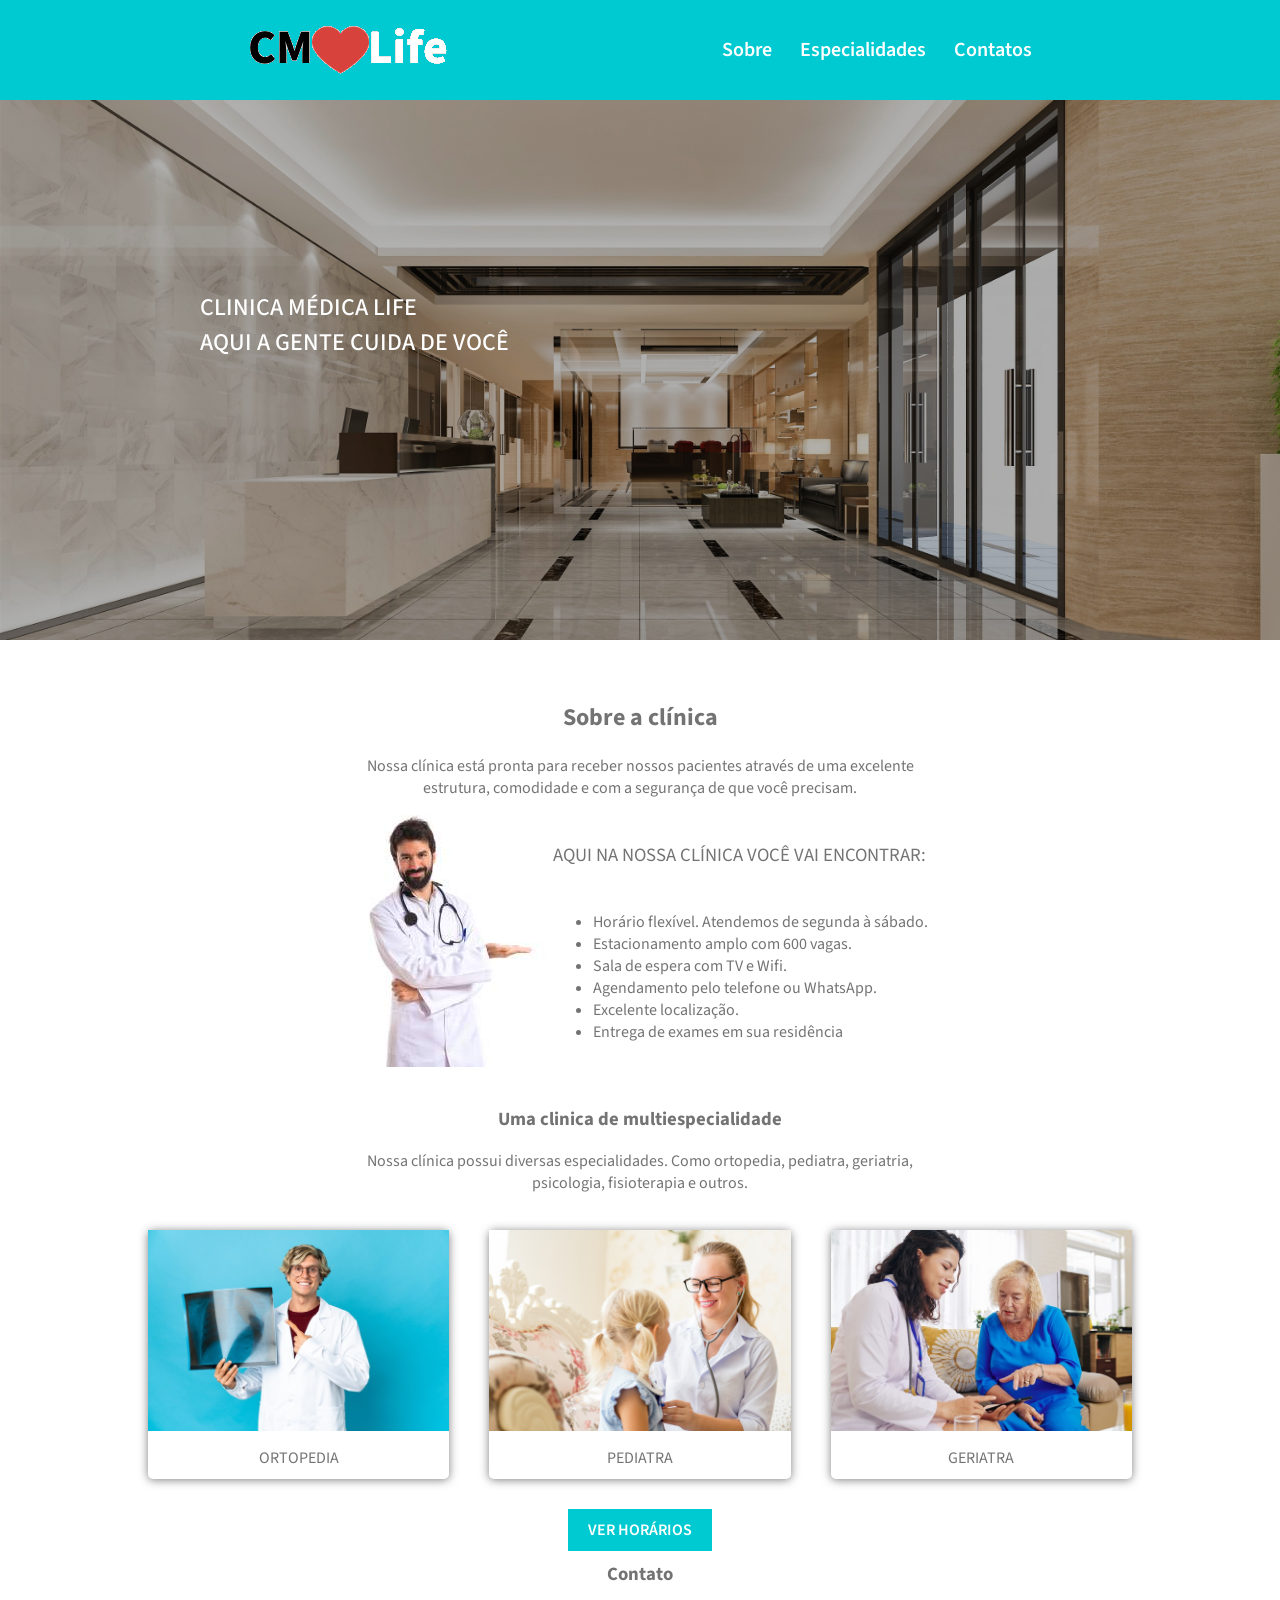
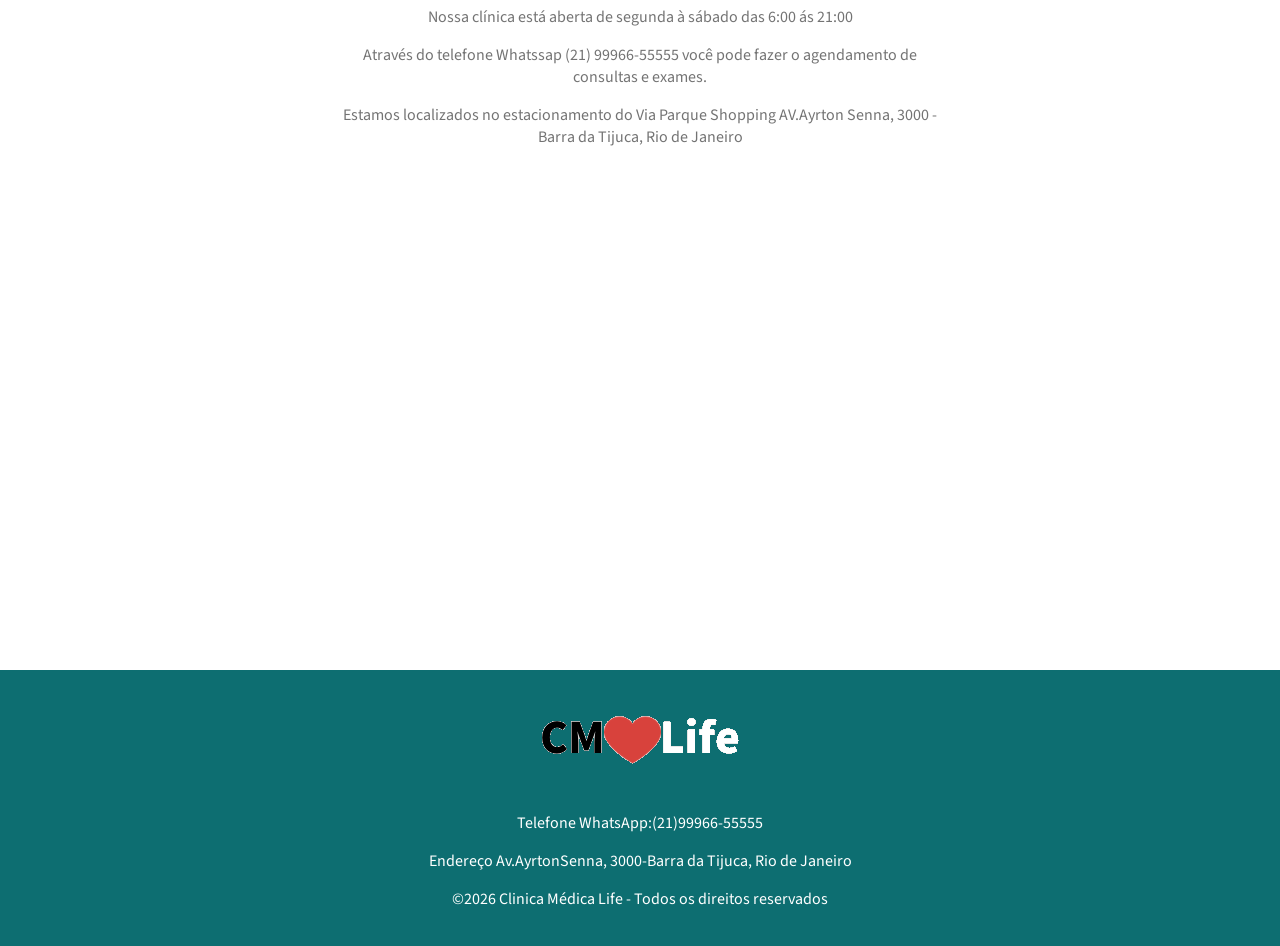
==== index.html @ 6b314852 "primeiro commit" ====
<!DOCTYPE html>
<html lang="pt-Br">

<head>
    <meta charset="UTF-8">
    <meta name="viewport" content="width=device-width, initial-scale=1.0">
    <link rel="stylesheet"
        href="https://fonts.googleapis.com/css2?family=Source+Sans+Pro:ital,wght@0,200;0,300;0,400;0,600;0,700;0,900;1,200;1,300;1,400;1,600;1,700;1,900&display=swap">
    <link rel="stylesheet" href="style-home.css">
    <link rel="stylesheet" href="style-geral.css">
    <title>CMLife - Home</title>
</head>

<body>
    <header class="topo">
        <img src="assets/logo.png" alt="">
        <nav>
            <a href="#sobre">Sobre</a>
            <a href="#especialidades">Especialidades</a>
            <a href="#contato">Contatos</a>
        </nav>
    </header>
    <main>
        <section class="banner">
            <h1>Clinica Médica Life<br>Aqui a gente cuida de você</h1>
        </section>

        <section id="sobre" class="box-sobre container">
            <div class="container-titulo">
                <h2>Sobre a clínica</h2>
                <p>Nossa clínica está pronta para receber nossos pacientes através de uma excelente estrutura,
                    comodidade e com a segurança de que você precisam.</p>
            </div>  
            <div class="box-sobre-conteudo"> 
                <img src="assets/medico.jpg" alt="">
                <div class="box-sobre-texto">
                    <h3>Aqui na nossa clínica você vai encontrar:</h3>
                    <ul>
                        <li>Horário flexível. Atendemos de segunda à sábado.</li>
                        <li>Estacionamento amplo com 600 vagas.</li>
                        <li>Sala de espera com TV e Wifi.</li>
                        <li>Agendamento pelo telefone ou WhatsApp.</li>
                        <li>Excelente localização.</li>
                        <li>Entrega de exames em sua residência</li>
                    </ul>
                </div>
            </div>
        </section>

        <section id="especialidades" class="container">
            <div class="container-titulo">
                <h3>Uma clinica de multiespecialidade</h3>
                <p>Nossa clínica possui diversas especialidades. Como ortopedia, pediatra, geriatria, psicologia,
                    fisioterapia e outros.
                </p>
            </div>
            <div class="box-especialidades">
                <figure class="box-especialidade">
                    <img src="assets/ortopedia1.png" alt="ortopedia">
                    <figcaption>Ortopedia</figcaption>
                </figure>
                <figure class="box-especialidade">
                    <img src="assets/pediatra.png" alt="pediatria">
                    <figcaption>Pediatra</figcaption>
                </figure>
                <figure class="box-especialidade">
                    <img src="assets/geriatra.png" alt="geriatra">
                    <figcaption>Geriatra</figcaption>
                </figure>
            </div>
            <div class="box-link-horario">
                <a class="link-horario" href="especialidades.html">Ver Horários</a>
            </div>
        </section>

        <section id="contato">
            <div class="container-titulo">
                <h3>Contato</h3>
                <p>Nossa clínica está aberta de segunda à sábado das 6:00 ás 21:00</p>
                <p>Através do telefone Whatssap (21) 99966-55555 você pode fazer o agendamento de consultas e exames.
                </p>
                <p>Estamos localizados no estacionamento do Via Parque Shopping AV.Ayrton Senna, 3000 - Barra da Tijuca,
                    Rio de Janeiro</p>
            </div>

            <div class="container-mapa container">
                <iframe
                    src="https://www.google.com/maps/embed?pb=!1m18!1m12!1m3!1d3672.9619335968036!2d-43.371923924145!3d-22.988427240794955!2m3!1f0!2f0!3f0!3m2!1i1024!2i768!4f13.1!3m3!1m2!1s0x9bda2ed54ec2e1%3A0x4431d262cad1d163!2sAv.%20Ayrton%20Senna%2C%203000%20-%20Barra%20da%20Tijuca%2C%20Rio%20de%20Janeiro%20-%20RJ%2C%2022775-003!5e0!3m2!1spt-BR!2sbr!4v1778504531691!5m2!1spt-BR!2sbr"
                    width="100%" height="400" style="border:0;" allowfullscreen="" loading="lazy"
                    referrerpolicy="no-referrer-when-downgrade"></iframe>
            </div>
        </section>
    </main>

    <footer>
        <img src="assets/logo.png" alt="logo-footer">
        <p>Telefone WhatsApp:(21)99966-55555</p>
        <p>Endereço Av.AyrtonSenna, 3000-Barra da Tijuca, Rio de Janeiro</p>
        <p>©2026 Clinica Médica Life - Todos os direitos reservados</p>
    </footer>
</body>

</html>
---- style-home.css ----
/*Banner*/
.banner {
    position: relative;
    width: 100%;
    height: 60vh;
    background-image: url(assets/recepcao.png);
    background-size: cover;
    background-position: center;
}

.banner h1 {
    position: absolute;
    top: 170px;
    left: 200px;
    color: white;
    text-transform: uppercase;
    font-weight: 500;
}

/*Sobre*/
.box-sobre {
    display: flex;
    flex-direction: column;
    justify-content: center;
    align-items: center;
    padding: 40px 0 20px 0;
}

.box-sobre-conteudo {
    display: flex;
}

.box-sobre-texto {
    display: flex;
    flex-direction: column;
    justify-content: space-evenly;
}

.box-sobre-texto h3 {
    text-transform: uppercase;
    font-weight: 400;
}

/*Especialidades*/
.box-especialidades {
    display: flex;
    flex-wrap: wrap;
    justify-content: center;
}

.box-especialidade {
    border-radius: 5px;
    box-shadow: 0px 1px 10px rgb(0 0 0 / 50%);
    margin: 20px;
    width: calc(100% / 3 - 40px);
}

.box-especialidade img {
    width: 100%;
    height: auto;
}

.box-especialidade figcaption {
    text-transform: uppercase;
    margin-top: 12px;
    text-align: center;
    margin: 10px 0;
}

/*Horário*/
.box-link-horario {
    text-align: center;
    margin: 20px 0px;
}

.box-link-horario .link-horario {
    text-decoration: none;
    text-transform: uppercase;
    font-weight: 600;
    background-color: #00cad1;
    color: #fff;
    padding: 10px 20px;
}

.container-mapa {
    width: 100%;
    text-align: center;
    padding: 20px;
    overflow: hidden;
}

@media (min-width:426px) and (max-width:768px) {
    .banner h1 {  
        left: 50px;
    }

    .container-titulo {
        width: 300px;
        margin: 0 auto;
    }

    .box-sobre-conteudo img {
        display: none;
    }

    .box-especialidade {
        width: calc(100% / 2 - 40px);
    }
}

@media (max-width:425px) {
    .banner h1 {  
        left: 25px;
    }
    
    .topo {
        flex-direction: column;
    }

    nav {
        display: flex;
        justify-content: space-around;
        border-top: solid gray 1px;
        width: 100%;
        padding: 10px;
        text-align: center;
    }

    .container-titulo {
        width: 300px;
        margin: 0 auto;
    }

    .box-sobre-conteudo img {
        display: none;
    }


    .box-especialidade {
        width: calc(100% / 1 - 40px);
    }

}
---- style-geral.css ----
*{
    font-family: 'Source Sans Pro', sans-serif;
    box-sizing: border-box;
}

body{
    padding: 0;
    margin: 0;
    color: gray;
}

.container{
    max-width: 1024px;
    margin: 0 auto;
}

.container-titulo{
    width: 90%;
    max-width: 600px;
    text-align: center;
    margin: 0 auto;
}

main{
    color: #0000008c;
    margin-bottom: 60px;
}

/*Topo*/

.topo{
    display: flex;
    justify-content: space-evenly;
    align-items: center;
    background-color: #00cad1;
    
}

.topo a{
    text-decoration: none;
    color: white;
    font-size: 20px;
    font-weight: 600;
    padding-left: 25px;
}


/*CSS rodapé*/

footer{
    text-align: center;
    background-color: #0d6e71;
    color: white;
    padding: 20px;
}
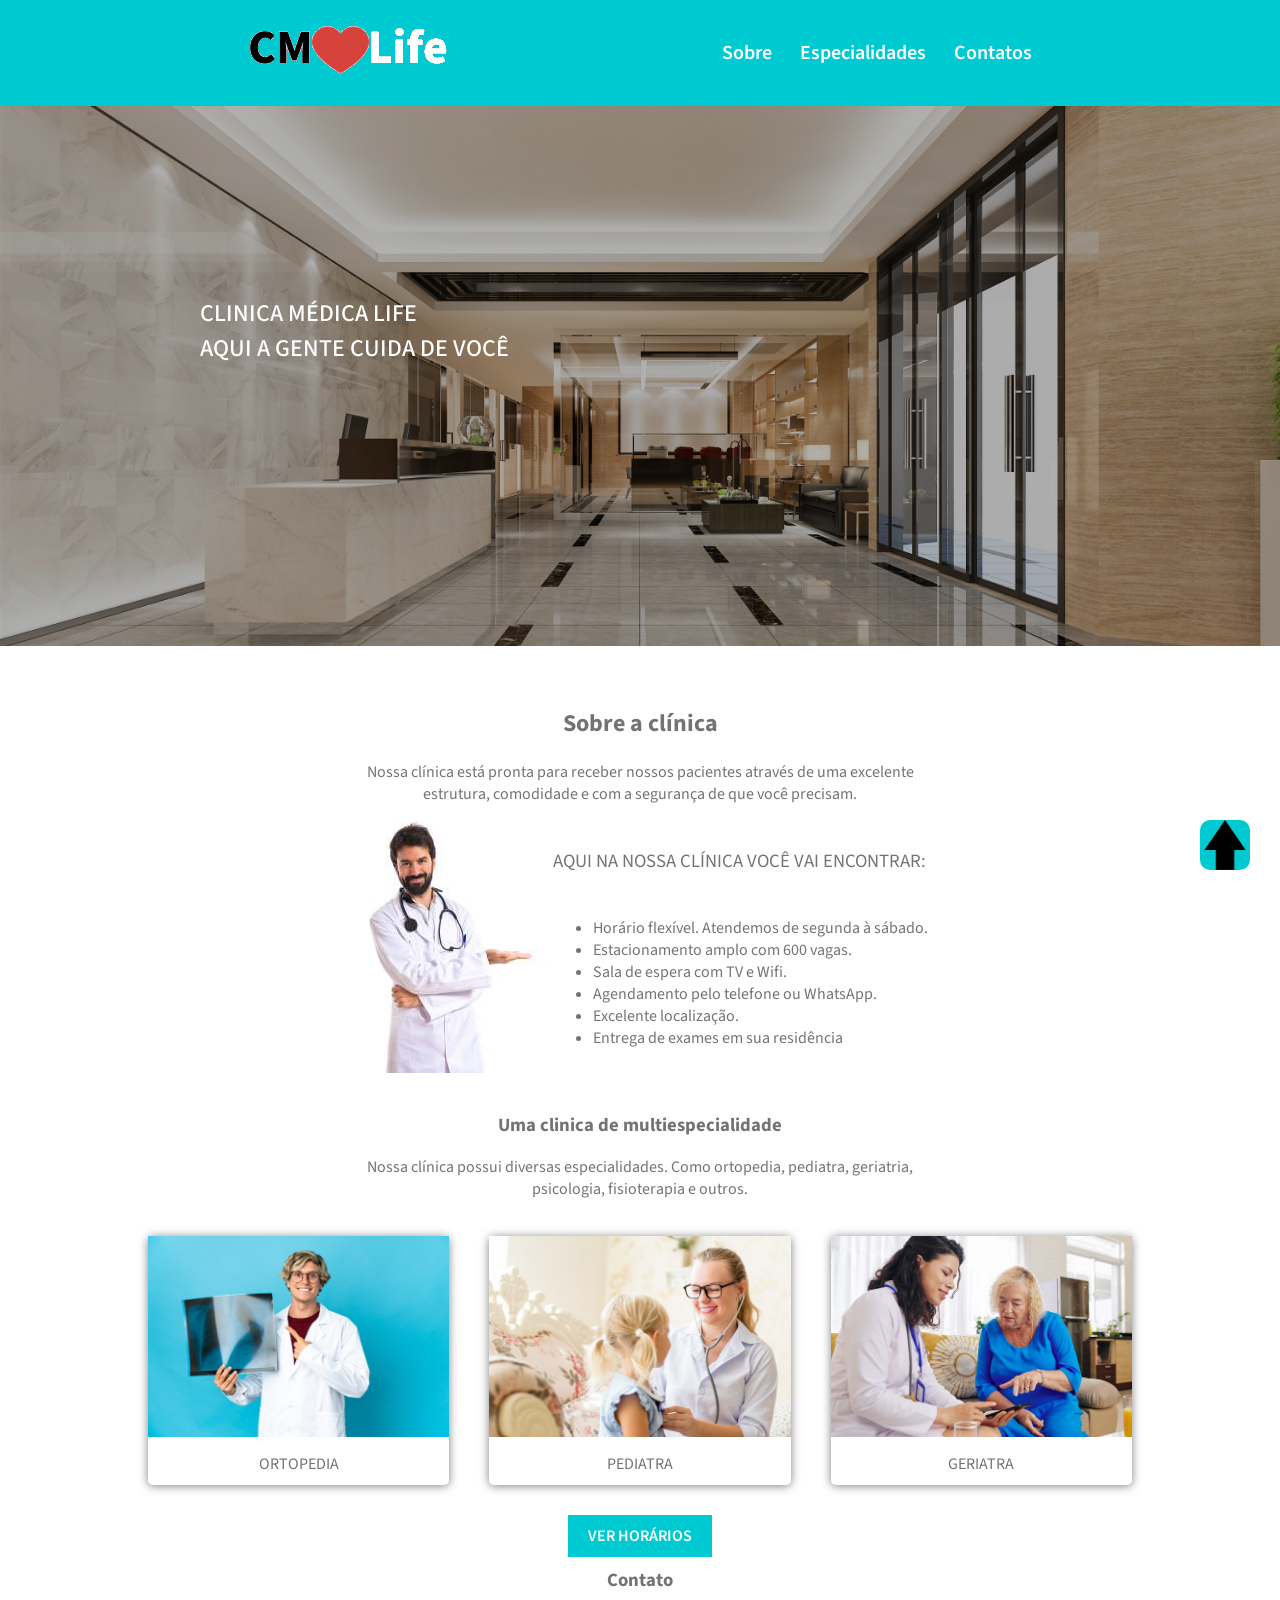
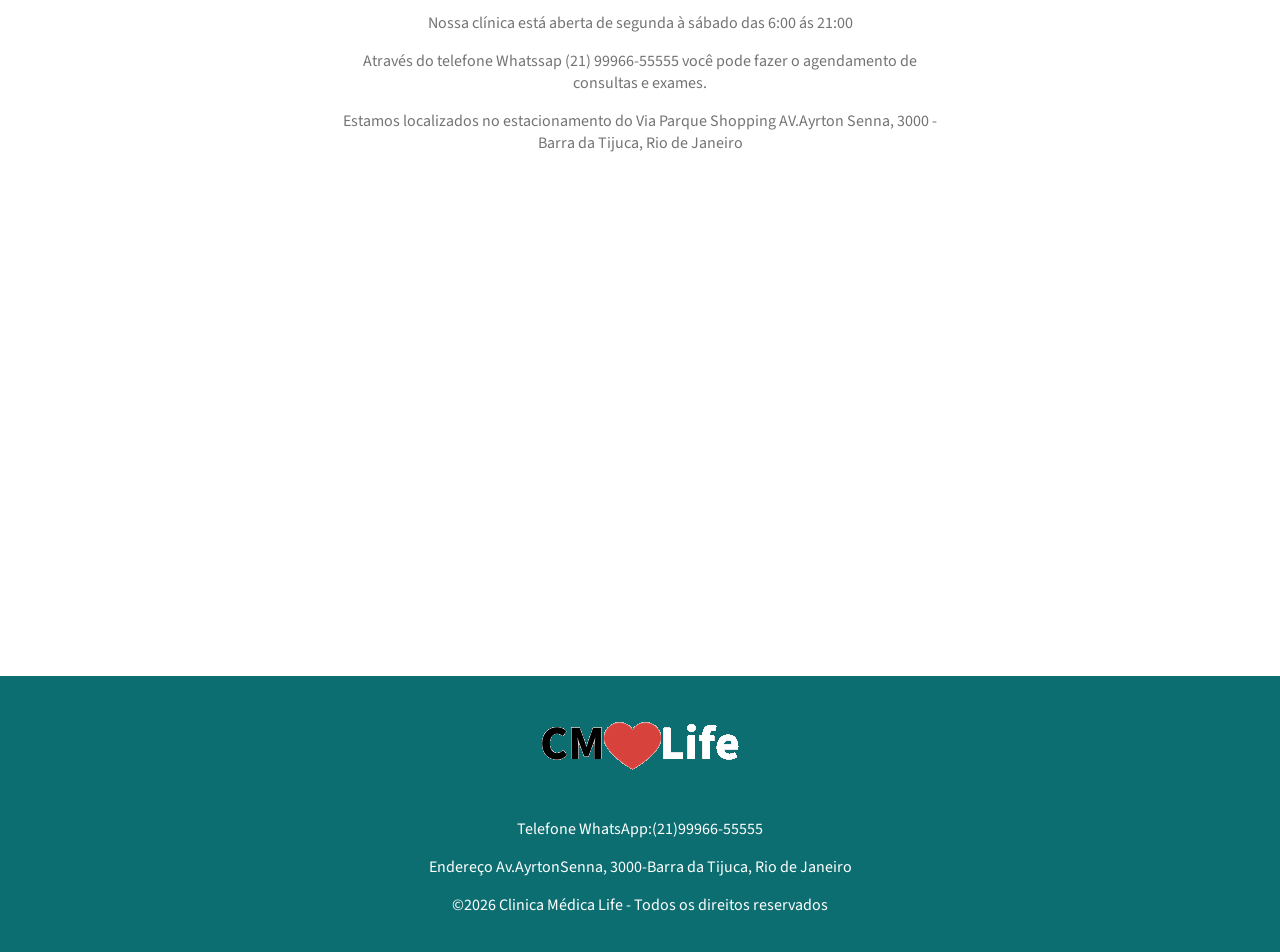
==== commit 786d2412: "30/05/2026" ====
--- a/index.html
+++ b/index.html
@@ -13,8 +13,10 @@
 
 <body>
     <header class="topo">
-        <img src="assets/logo.png" alt="">
-        <nav>
+        <a href="index.html">
+            <img src="assets/logo.png" alt="logo">
+        </a>            
+        <nav class="topo-links">
             <a href="#sobre">Sobre</a>
             <a href="#especialidades">Especialidades</a>
             <a href="#contato">Contatos</a>
@@ -90,6 +92,7 @@
                     referrerpolicy="no-referrer-when-downgrade"></iframe>
             </div>
         </section>
+        <a href="index.html"><div class="container-seta"></div></a>
     </main>
 
     <footer>
--- a/style-home.css
+++ b/style-home.css
@@ -117,7 +117,7 @@
         flex-direction: column;
     }
 
-    nav {
+    .topo-links {
         display: flex;
         justify-content: space-around;
         border-top: solid gray 1px;
--- a/style-geral.css
+++ b/style-geral.css
@@ -36,7 +36,7 @@
     
 }
 
-.topo a{
+.topo-links a{
     text-decoration: none;
     color: white;
     font-size: 20px;
@@ -44,6 +44,23 @@
     padding-left: 25px;
 }
 
+.topo-links a:hover{
+    color: black;
+}
+
+.container-seta{
+    width: 50px;
+    height: 50px;
+    border-radius: 10px;
+
+    position: fixed;
+    bottom: 30px;
+    right: 30px;
+
+    background-image: url('assets/seta-cima.png');
+    background-size: cover;
+    background-position: center;
+}
 
 /*CSS rodapé*/
 
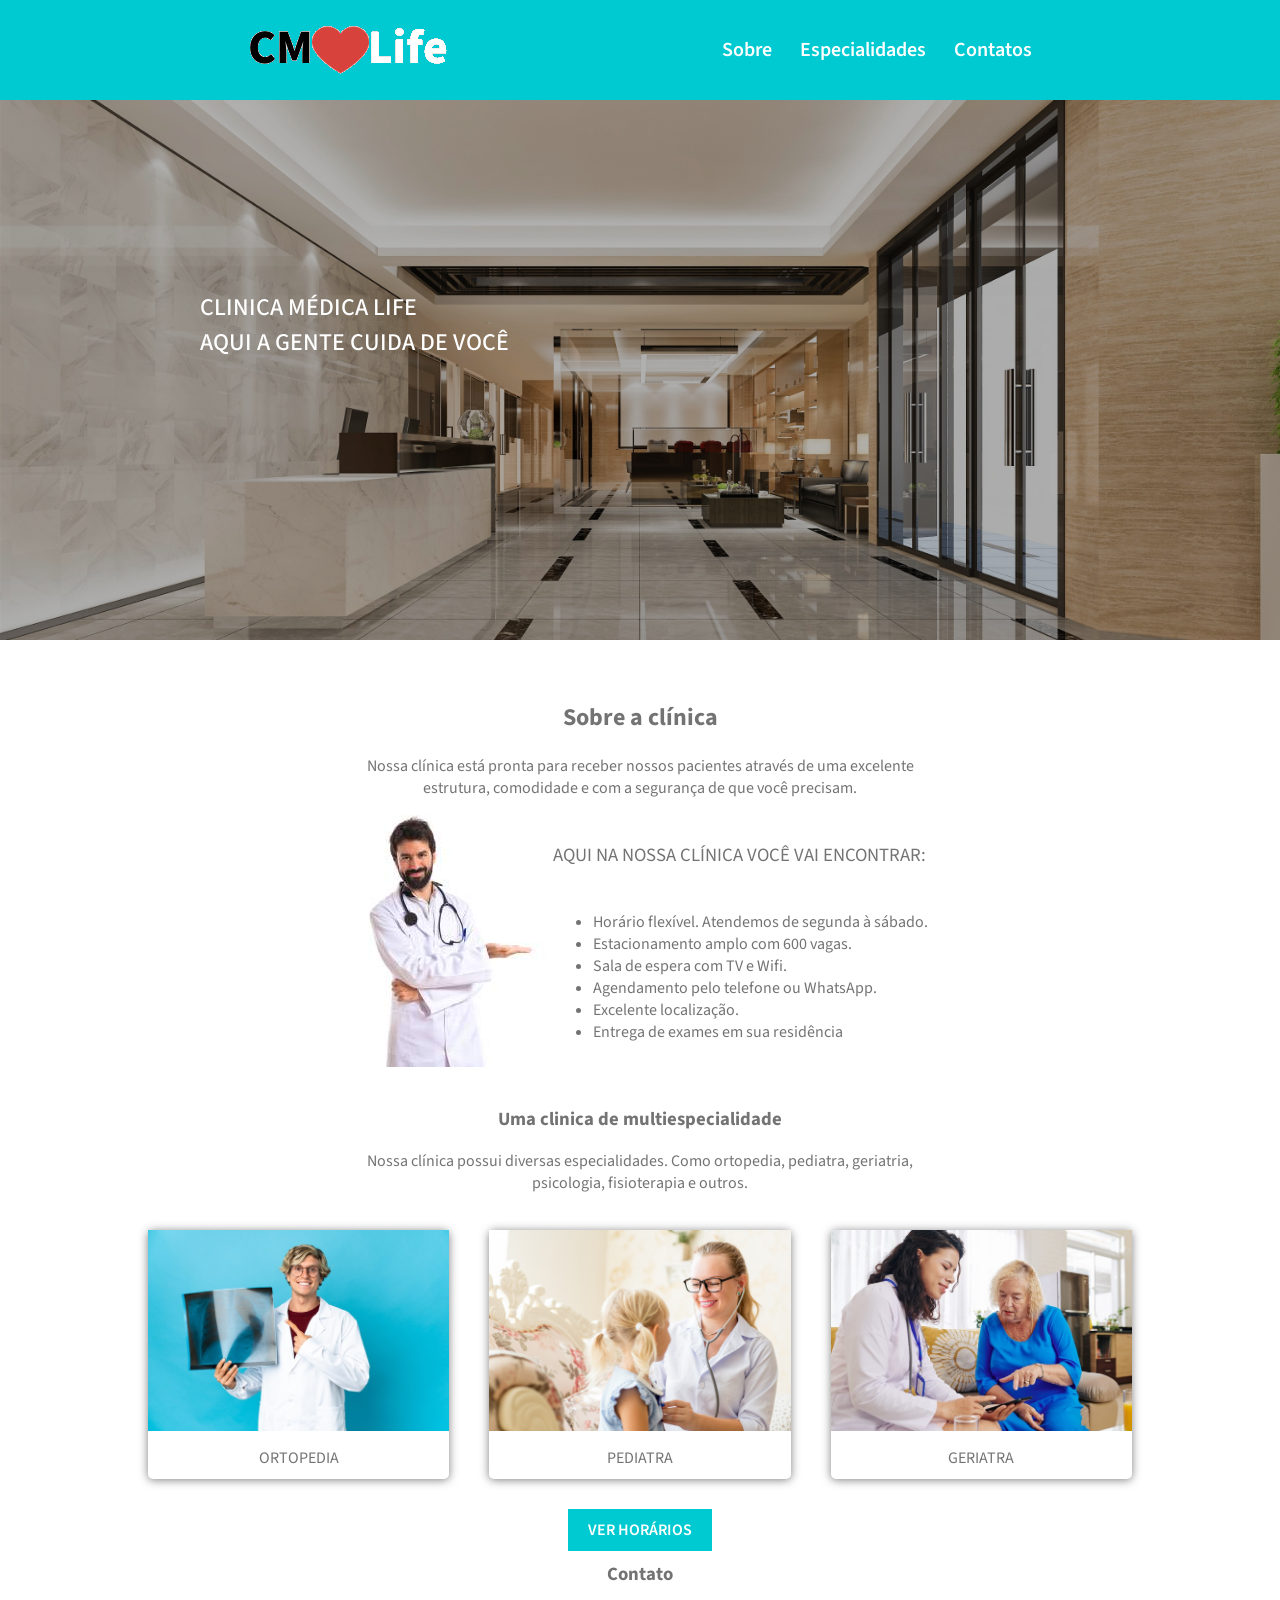
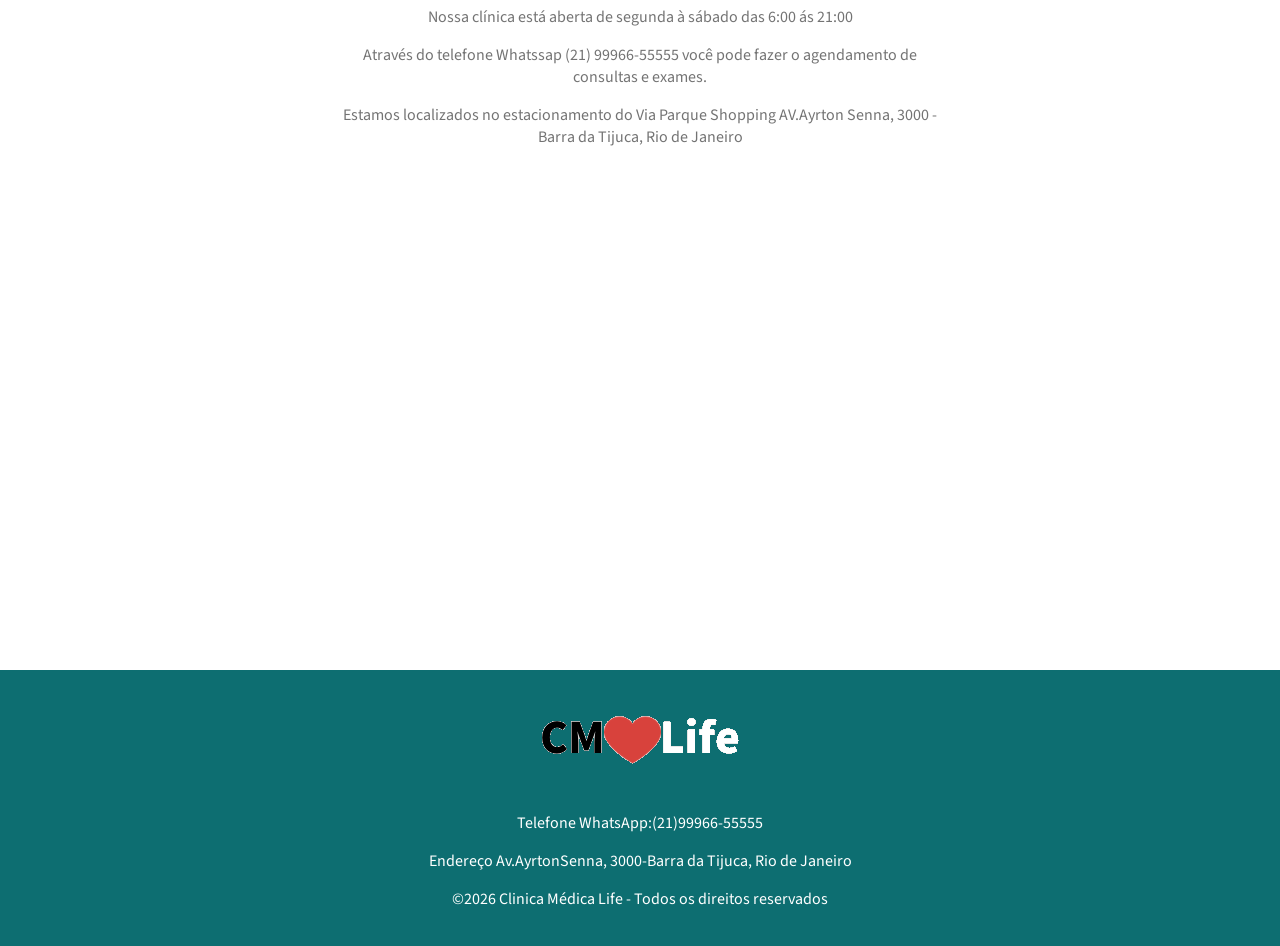
==== commit 9a734c34: "feat(assets): adiciona imagem de capa e atualiza estilos da home" ====
--- a/index.html
+++ b/index.html
@@ -13,10 +13,8 @@
 
 <body>
     <header class="topo">
-        <a href="index.html">
-            <img src="assets/logo.png" alt="logo">
-        </a>            
-        <nav class="topo-links">
+        <img src="assets/logo.png" alt="">
+        <nav>
             <a href="#sobre">Sobre</a>
             <a href="#especialidades">Especialidades</a>
             <a href="#contato">Contatos</a>
@@ -92,7 +90,6 @@
                     referrerpolicy="no-referrer-when-downgrade"></iframe>
             </div>
         </section>
-        <a href="index.html"><div class="container-seta"></div></a>
     </main>
 
     <footer>
--- a/style-home.css
+++ b/style-home.css
@@ -117,7 +117,7 @@
         flex-direction: column;
     }
 
-    .topo-links {
+    nav {
         display: flex;
         justify-content: space-around;
         border-top: solid gray 1px;
--- a/style-geral.css
+++ b/style-geral.css
@@ -36,7 +36,7 @@
     
 }
 
-.topo-links a{
+.topo a{
     text-decoration: none;
     color: white;
     font-size: 20px;
@@ -44,23 +44,6 @@
     padding-left: 25px;
 }
 
-.topo-links a:hover{
-    color: black;
-}
-
-.container-seta{
-    width: 50px;
-    height: 50px;
-    border-radius: 10px;
-
-    position: fixed;
-    bottom: 30px;
-    right: 30px;
-
-    background-image: url('assets/seta-cima.png');
-    background-size: cover;
-    background-position: center;
-}
 
 /*CSS rodapé*/
 
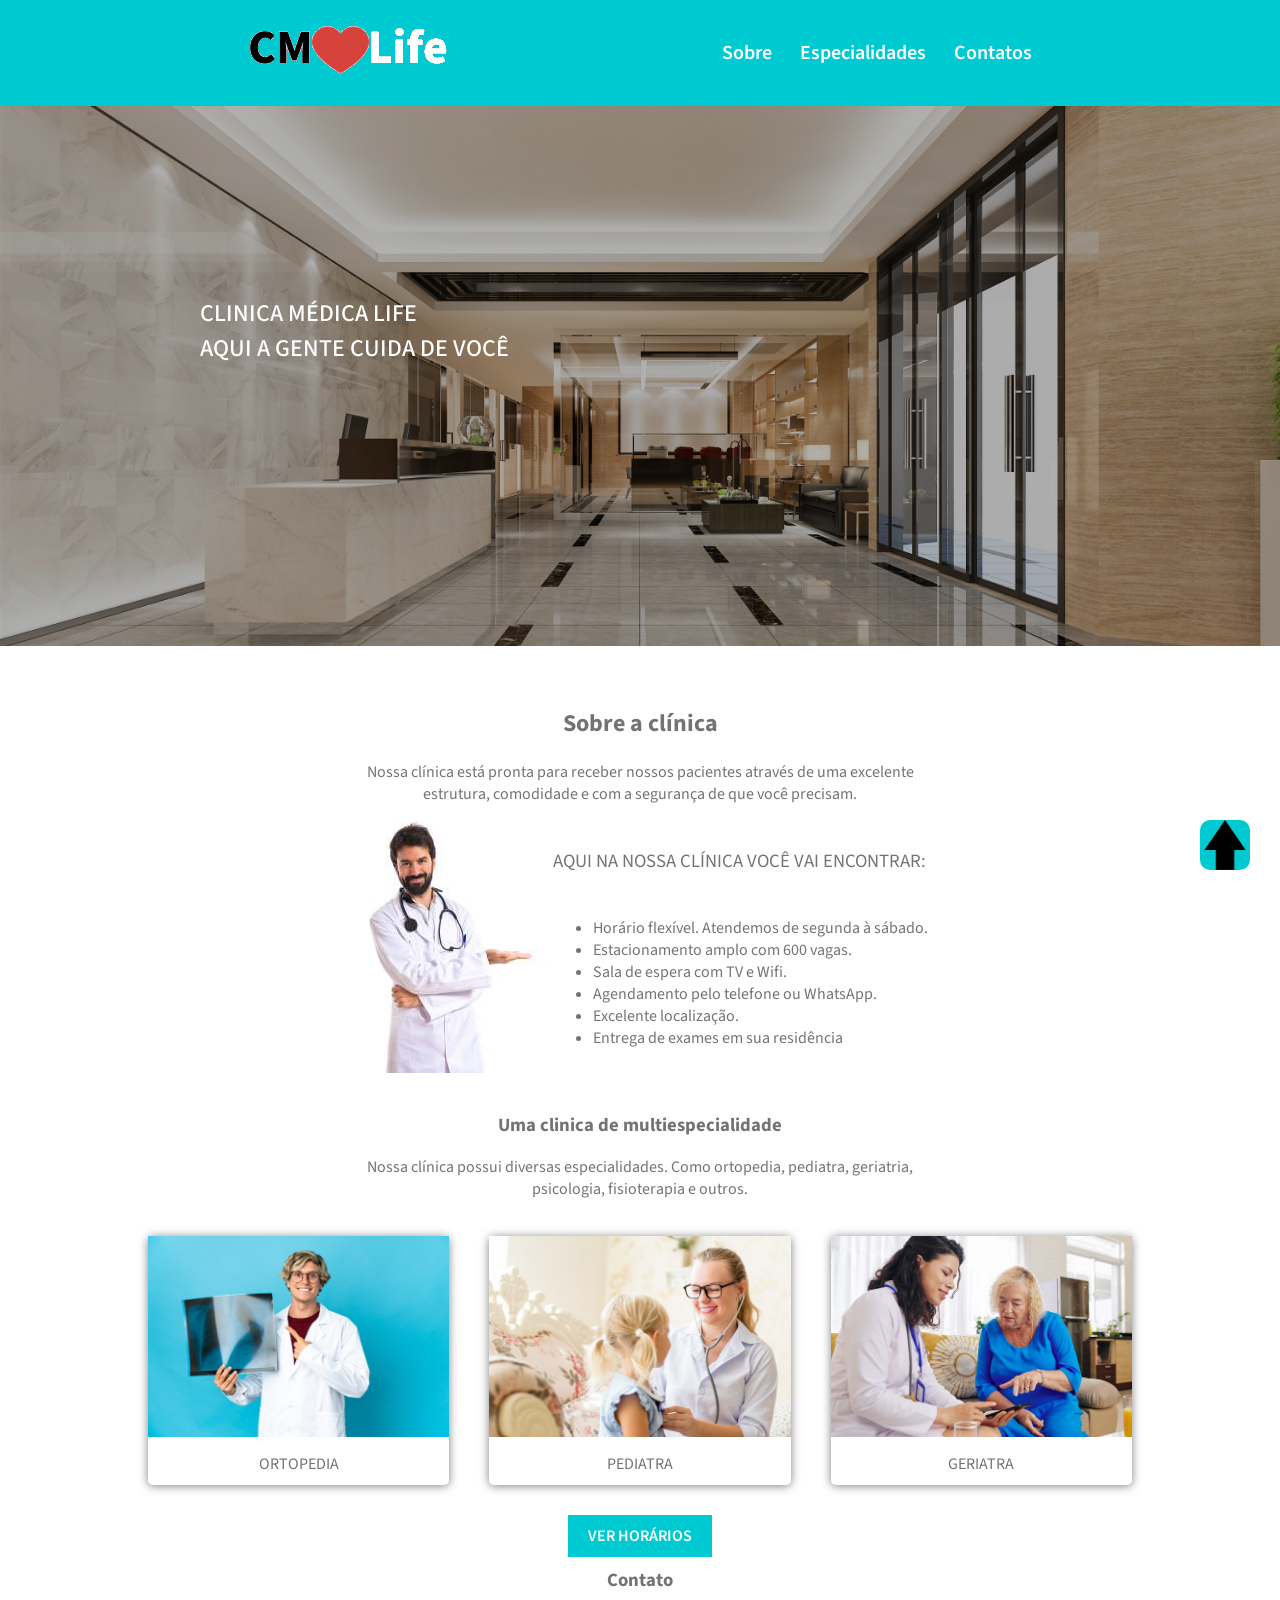
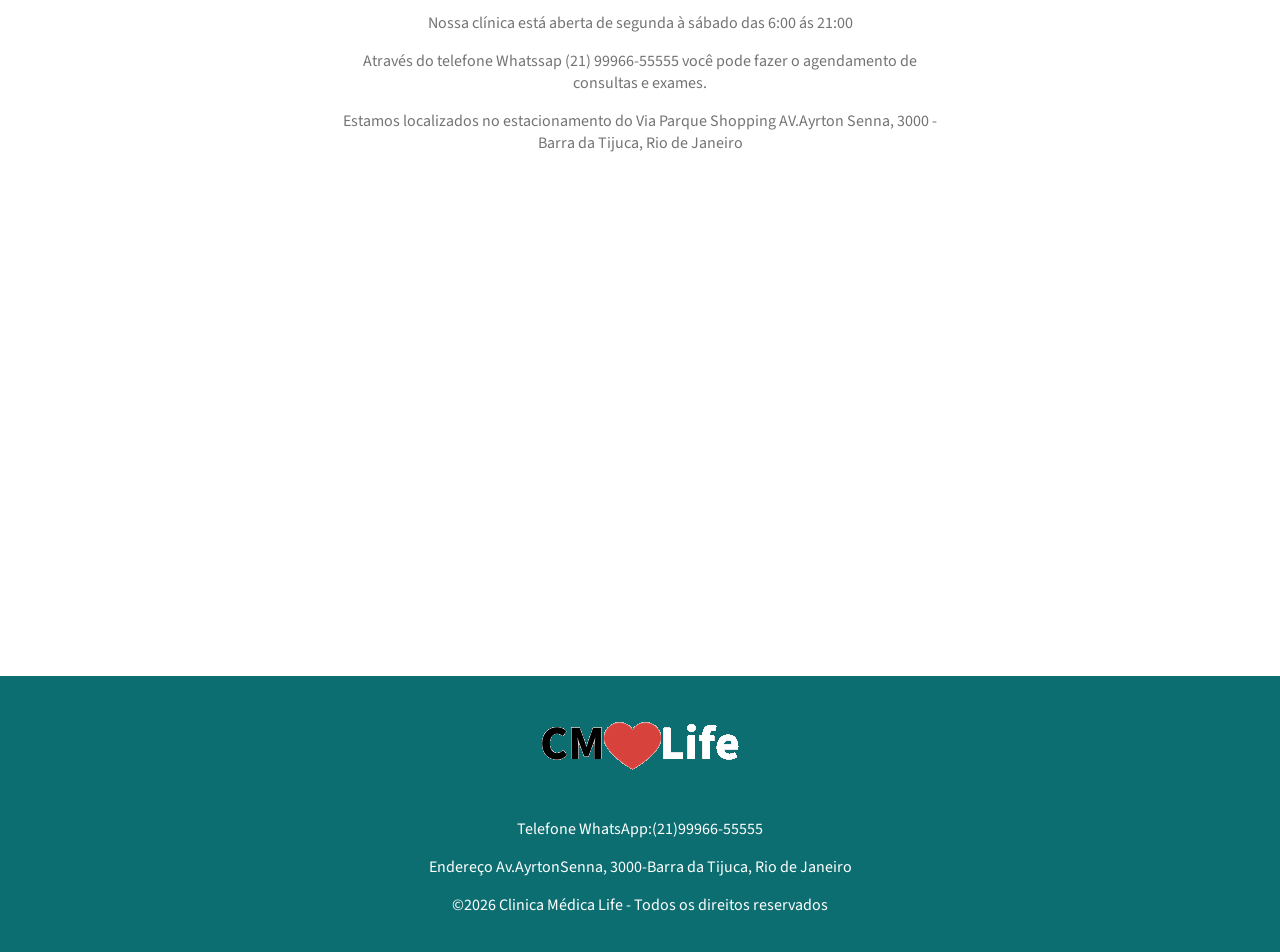
==== commit a9bbbbbd: "feat: adiciona o botao de voltar e o efeito hover na navegacao" ====
--- a/index.html
+++ b/index.html
@@ -13,8 +13,10 @@
 
 <body>
     <header class="topo">
-        <img src="assets/logo.png" alt="">
-        <nav>
+        <a href="index.html">
+            <img src="assets/logo.png" alt="logo">
+        </a>            
+        <nav class="topo-links">
             <a href="#sobre">Sobre</a>
             <a href="#especialidades">Especialidades</a>
             <a href="#contato">Contatos</a>
@@ -90,6 +92,7 @@
                     referrerpolicy="no-referrer-when-downgrade"></iframe>
             </div>
         </section>
+        <a href="index.html"><div class="container-seta"></div></a>
     </main>
 
     <footer>
--- a/style-home.css
+++ b/style-home.css
@@ -117,7 +117,7 @@
         flex-direction: column;
     }
 
-    nav {
+    .topo-links {
         display: flex;
         justify-content: space-around;
         border-top: solid gray 1px;
--- a/style-geral.css
+++ b/style-geral.css
@@ -36,7 +36,7 @@
     
 }
 
-.topo a{
+.topo-links a{
     text-decoration: none;
     color: white;
     font-size: 20px;
@@ -44,6 +44,24 @@
     padding-left: 25px;
 }
 
+.topo-links a:hover{
+    color: black;
+}
+
+.container-seta{
+    width: 50px;
+    height: 50px;
+    border-radius: 10px;
+    
+
+    position: fixed;
+    bottom: 30px;
+    right: 30px;
+
+    background-image: url('assets/seta-cima.png');
+    background-size: cover;
+    background-position: center;
+}
 
 /*CSS rodapé*/
 
